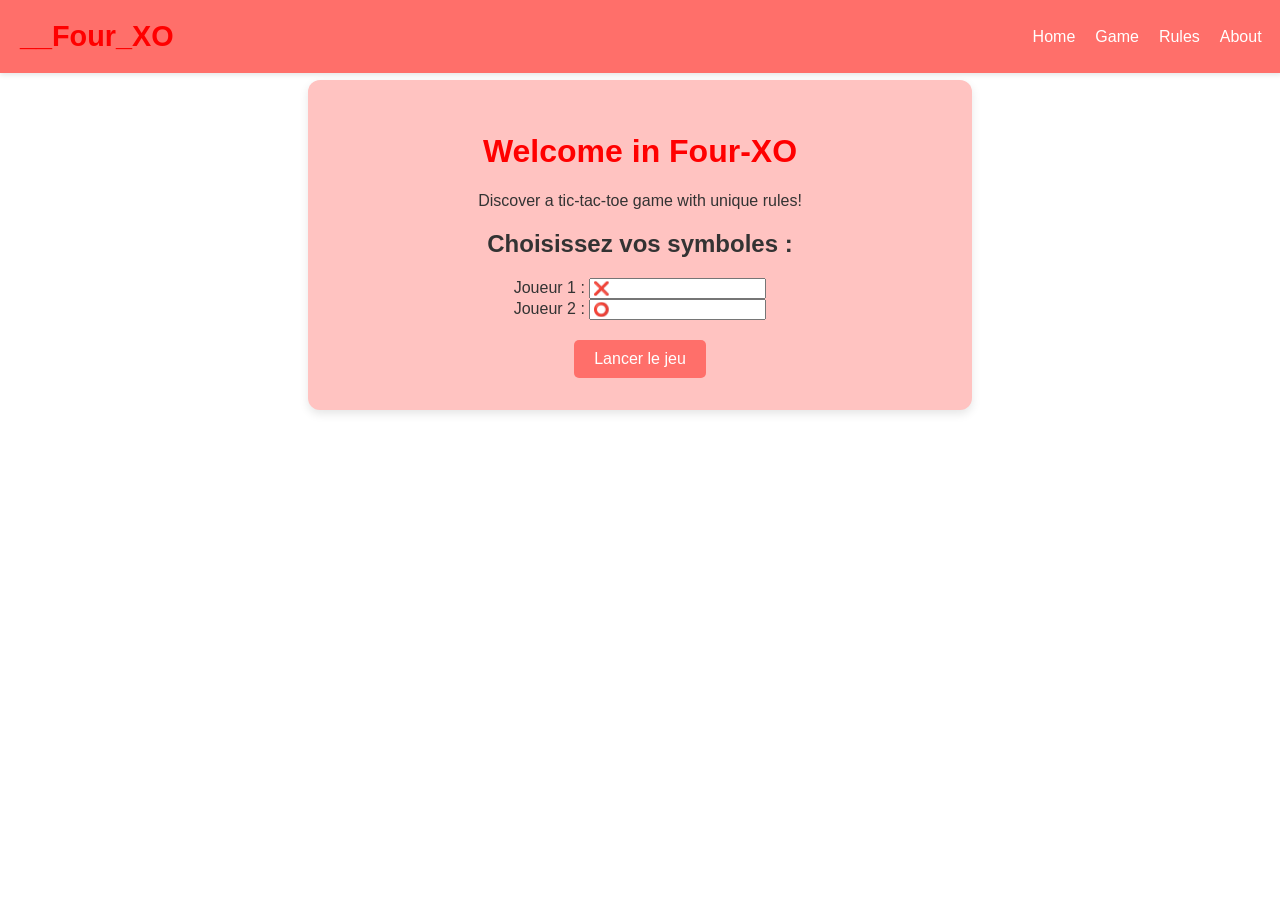
==== index.html @ 02d4d7f3 "Update index.html" ====
<!DOCTYPE html>
<html lang="en">
<head>
    <meta charset="UTF-8">
    <meta name="viewport" content="width=device-width, initial-scale=1.0">
    <title>Morpion 4x4 avec Conversion</title>
    <link rel="stylesheet" href="MorpCSS.css">
</head>
<body>
<header>
    <h1>__Four_XO</h1>
    <nav>
        <ul>
            <li><a href="#" onclick="showPage('Home')">Home</a></li>
            <li><a href="#" onclick="showPage('Game')">Game</a></li>
            <li><a href="#" onclick="showPage('Rules')">Rules</a></li>
            <li><a href="#" onclick="showPage('About')">About</a></li>
        </ul>
    </nav>
</header>

<div id="Home" class="page active">
    <h1>Welcome in Four-XO</h1>
    <p>Discover a tic-tac-toe game with unique rules!</p>
  <h2>Choisissez vos symboles :</h2>
<label for="player1Input">Joueur 1 :</label>
<input type="text" id="player1Input" maxlength="1" placeholder="❌">
<br>
<label for="player2Input">Joueur 2 :</label>
<input type="text" id="player2Input" maxlength="1" placeholder="⭕">
<br>
<button onclick="startGame()">Lancer le jeu</button>

</div>

<div id="Game" class="page">
    <h1>Let's play</h1>
    <div id="message"></div>
    <div class="game-container">
        <div class="board" id="board"></div>
    </div>
    <button id="resetButton">Reset</button>
</div>

<div id="Rules" class="page">
    <h1>Game Rules</h1>
    <p>The 4x4 Tic-Tac-Toe is a strategic game where each move counts. It’s an extended version of the classic Tic-Tac-Toe, with a larger board that offers more possibilities for tactical plays. Here's how to play:</p>

    <h3>Objective</h3>
    <p>The objective of the game is to get four of your marks (either X or O) in a row, either horizontally, vertically, or diagonally. The first player to achieve this wins the game.</p>

    <h3>Gameplay</h3>
    <p>The game is played in two phases:</p>
    <ul>
        <li><strong>Phase 1: Placing a Mark</strong> - On your first turn, place your mark on any empty cell on the grid. After your first move, your opponent takes their turn.</li>
        <li><strong>Phase 2: Conversion</strong> - Once both players have placed at least one mark, players can begin converting the opponent's marks. To do so, select one of the opponent's marks on the grid and replace it with your own.</li>
    </ul>

    <h3>Winning the Game</h3>
    <p>The game ends when a player manages to place four of their marks in a row, whether horizontally, vertically, or diagonally. If all cells are filled and no player has achieved this, the game ends in a draw.</p>

    <h3>Game Reset</h3>
    <p>If the game ends, you can reset the board and start a new round by clicking the reset button.</p>
</div>

<div id="About" class="page">
    <h1>About</h1>
    <p>Made by victor24030</p>
	<p>Made with github</p>
</div>
<br>
<script src="MorpSCRIPT.js"></script>
</body>
</html>
---- MorpCSS.css ----
:root {
            --color-lightest: #ffffff; /* Blanc pour les fonds */
            --color-light: #ffc3c1; /* Couleur claire pour les containers */
            --color-medium: #ff6f6a; /* Couleur moyenne pour les boutons et l'entête */
            --color-dark: #cc2300; /* Couleur foncée pour les survols */
            --color-text: #333; /* Couleur du texte */
            --color-title: red; /* Couleur des titres */
        }

        body {
            font-family: Arial, sans-serif;
            margin: 0;
            background-color: var(--color-lightest);
            color: var(--color-text);
            display: flex;
            flex-direction: column;
            align-items: center;
            height: 100vh; /* S'assure que le body occupe toute la hauteur de la fenêtre */
            overflow: hidden;
        }

        header {
            background-color: var(--color-medium);
            color: var(--color-lightest);
            padding: 20px;
            width: 97%;
            position: fixed;
            top: 0;
            left: 0;
            right: 0;
            z-index: 1000;
            display: flex;
            justify-content: space-between;
            align-items: center;
            box-shadow: 0 2px 5px rgba(0, 0, 0, 0.1);
        }

        header h1 {
            margin: 0;
            font-size: 1.8em;
        }

        nav ul {
            list-style: none;
            margin: 0;
            padding: 0;
            display: flex;
        }

        nav ul li {
            margin-left: 20px;
        }

        nav ul li a {
            text-decoration: none;
            color: var(--color-lightest);
            font-size: 1em;
        }

        nav ul li a:hover {
            color: var(--color-dark);
        }

        .page {
            display: none;
            padding: 2em;
            width: 80%;
            max-width: 600px;
            background-color: var(--color-light);
            border-radius: 12px;
            box-shadow: 0 4px 10px rgba(0, 0, 0, 0.1);
            text-align: center;
            margin-top: 80px; /* Décale le contenu pour ne pas être masqué sous l'entête */
            overflow-y: auto;
        }

        .page.active {
            display: block;
        }

        h1 {
            color: var(--color-title);
        }

        .game-container {
            display: flex;
            justify-content: center; /* Centrer horizontalement */
            width: 100%;
        }

        .board {
            display: grid;
            grid-template-columns: repeat(4, 60px);
            grid-template-rows: repeat(4, 60px);
            gap: 5px;
            margin: 20px auto;
        }

        .cell {
            width: 60px;
            height: 60px;
            display: flex;
            justify-content: center;
            align-items: center;
            border: 1px solid var(--color-text);
            background-color: var(--color-medium);
            font-size: 24px;
            cursor: pointer;
            transition: background-color 0.2s, transform 0.2s;
            border-radius: 4px;
        }

        .cell:hover {
            background-color: var(--color-dark);
            transform: scale(1.05);
        }

        button {
            margin-top: 20px;
            padding: 10px 20px;
            background-color: var(--color-medium);
            color: var(--color-lightest);
            border: none;
            cursor: pointer;
            border-radius: 5px;
            font-size: 1em;
            transition: background-color 0.3s, transform 0.2s;
        }

        button:hover {
            background-color: var(--color-dark);
            transform: scale(1.1);
        }
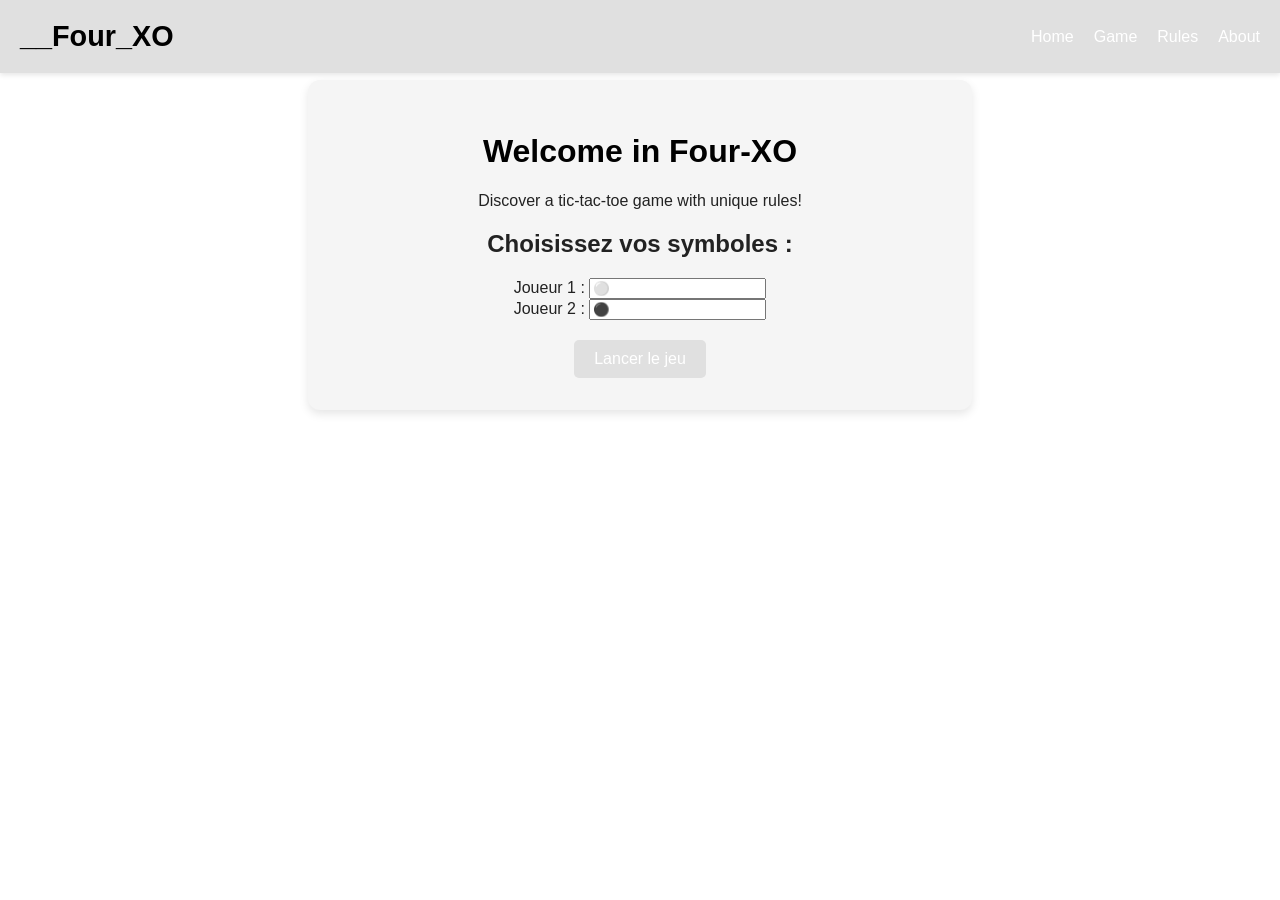
==== commit 7dc52f69: "Update index.html" ====
--- a/index.html
+++ b/index.html
@@ -24,10 +24,10 @@
     <p>Discover a tic-tac-toe game with unique rules!</p>
   <h2>Choisissez vos symboles :</h2>
 <label for="player1Input">Joueur 1 :</label>
-<input type="text" id="player1Input" maxlength="1" placeholder="❌">
+<input type="text" id="player1Input" maxlength="1" placeholder="⚪">
 <br>
 <label for="player2Input">Joueur 2 :</label>
-<input type="text" id="player2Input" maxlength="1" placeholder="⭕">
+<input type="text" id="player2Input" maxlength="1" placeholder="⚫">
 <br>
 <button onclick="startGame()">Lancer le jeu</button>
 
--- a/MorpCSS.css
+++ b/MorpCSS.css
@@ -1,11 +1,12 @@
-	:root {
-            --color-lightest: #ffffff; /* Blanc pour les fonds */
-            --color-light: #ffc3c1; /* Couleur claire pour les containers */
-            --color-medium: #ff6f6a; /* Couleur moyenne pour les boutons et l'entête */
-            --color-dark: #cc2300; /* Couleur foncée pour les survols */
-            --color-text: #333; /* Couleur du texte */
-            --color-title: red; /* Couleur des titres */
-        }
+:root {
+  --color-lightest: #ffffff; /* Blanc pour les fonds */
+  --color-light: #f5f5f5;     /* Gris très clair pour les containers */
+  --color-medium: #e0e0e0;    /* Gris clair pour les boutons et l'entête */
+  --color-dark: #cccccc;      /* Gris pour les survols */
+  --color-text: #222222;      /* Texte presque noir */
+  --color-title: #000000;     /* Titres en noir pur */
+}
+
 
         body {
             font-family: Arial, sans-serif;
@@ -23,7 +24,8 @@
             background-color: var(--color-medium);
             color: var(--color-lightest);
             padding: 20px;
-            width: 97%;
+            width: 100%;
+            box-sizing: border-box;
             position: fixed;
             top: 0;
             left: 0;
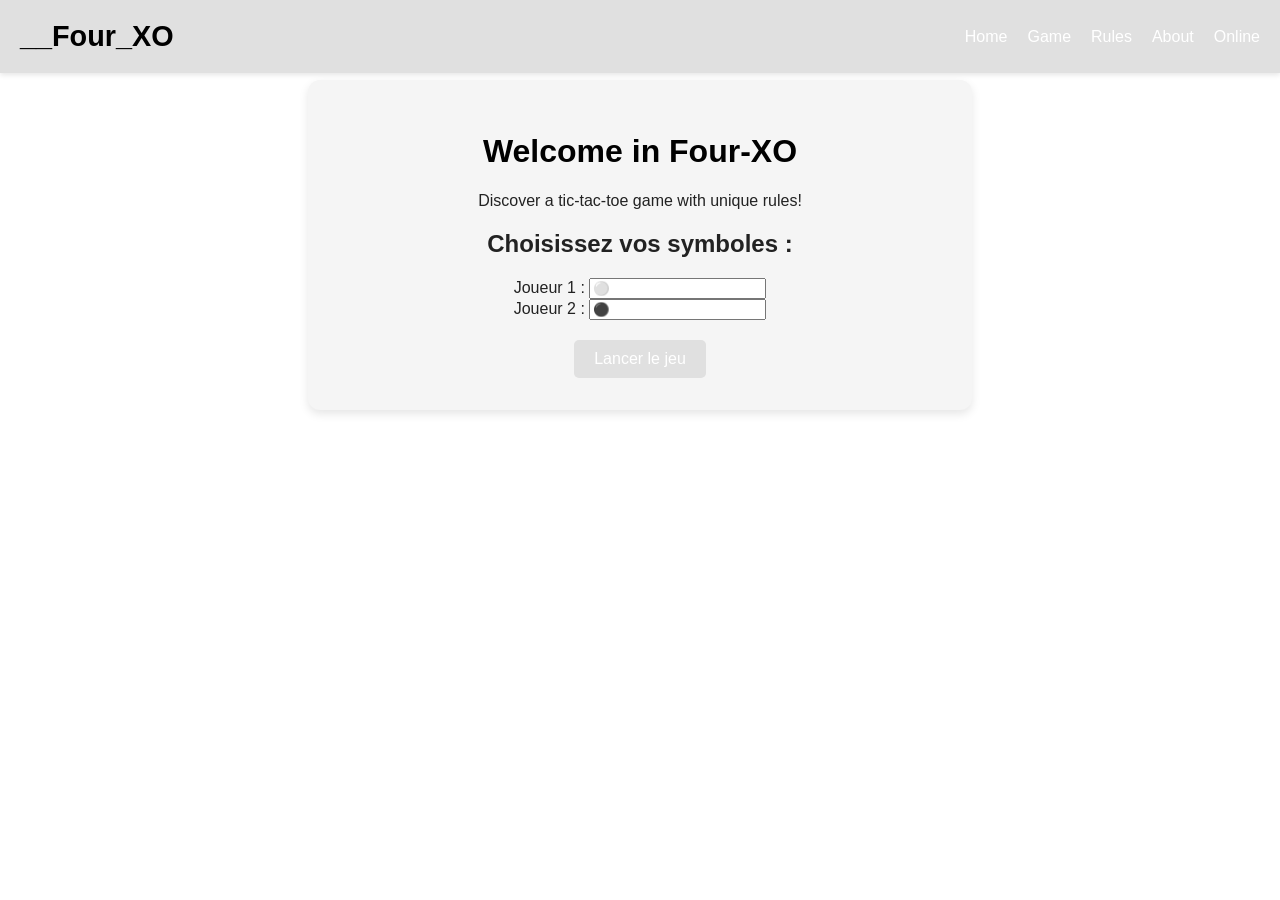
==== commit 7a825b48: "Update index.html" ====
--- a/index.html
+++ b/index.html
@@ -9,15 +9,24 @@
 <body>
 <header>
     <h1>__Four_XO</h1>
-    <nav>
-        <ul>
-            <li><a href="#" onclick="showPage('Home')">Home</a></li>
-            <li><a href="#" onclick="showPage('Game')">Game</a></li>
-            <li><a href="#" onclick="showPage('Rules')">Rules</a></li>
-            <li><a href="#" onclick="showPage('About')">About</a></li>
-        </ul>
-    </nav>
+<nav>
+    <ul>
+        <li><a href="#" onclick="showPage('Home')">Home</a></li>
+        <li><a href="#" onclick="showPage('Game')">Game</a></li>
+        <li><a href="#" onclick="showPage('Rules')">Rules</a></li>
+        <li><a href="#" onclick="showPage('About')">About</a></li>
+        <li><a href="#" onclick="showPage('Online')">Online</a></li> <!-- Nouvel onglet -->
+    </ul>
+</nav>
 </header>
+<div id="Online" class="page">
+    <h1>Multiplayer Online</h1>
+    <p>Appuyez sur le bouton ci-dessous pour trouver un adversaire en ligne.</p>
+    <button id="findMatchButton">Trouver une partie</button>
+    <div id="onlineMessage"></div>
+</div>
+
+
 
 <div id="Home" class="page active">
     <h1>Welcome in Four-XO</h1>
@@ -72,3 +81,4 @@
 <script src="MorpSCRIPT.js"></script>
 </body>
 </html>
+
